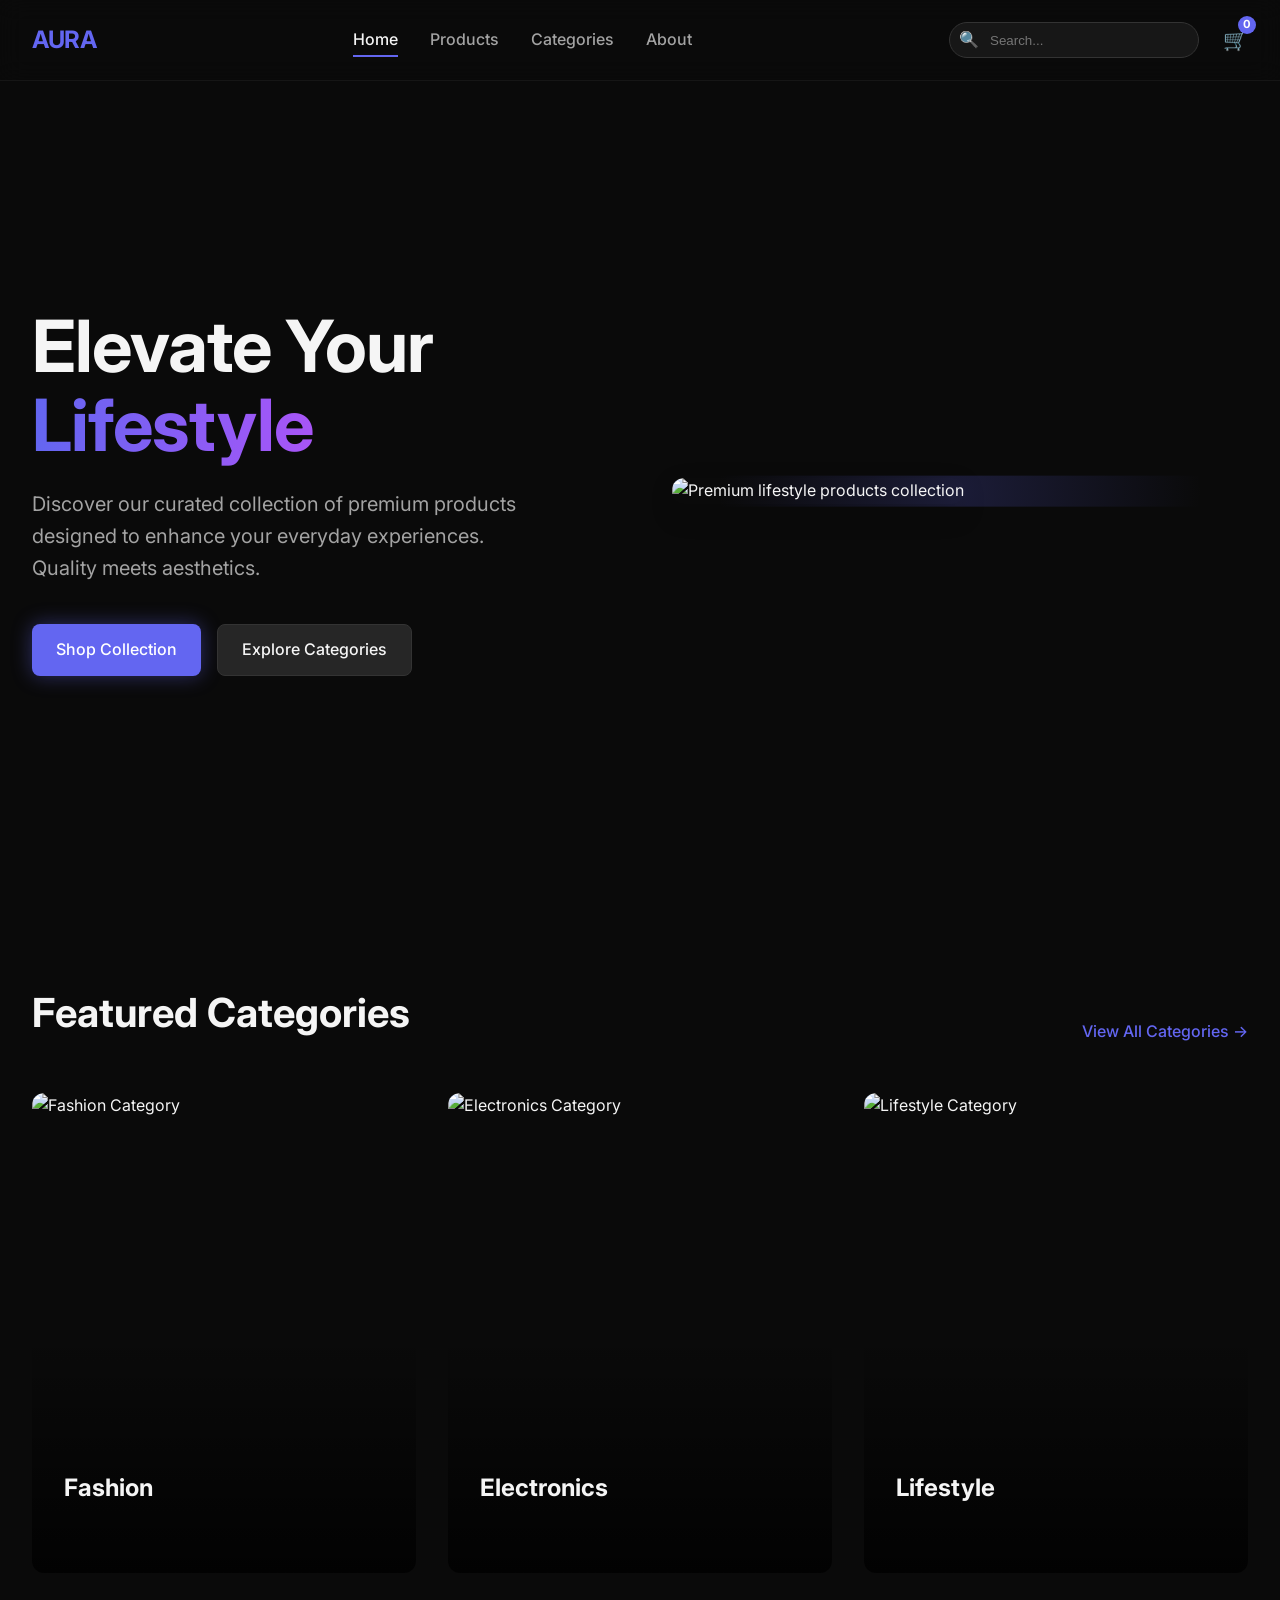
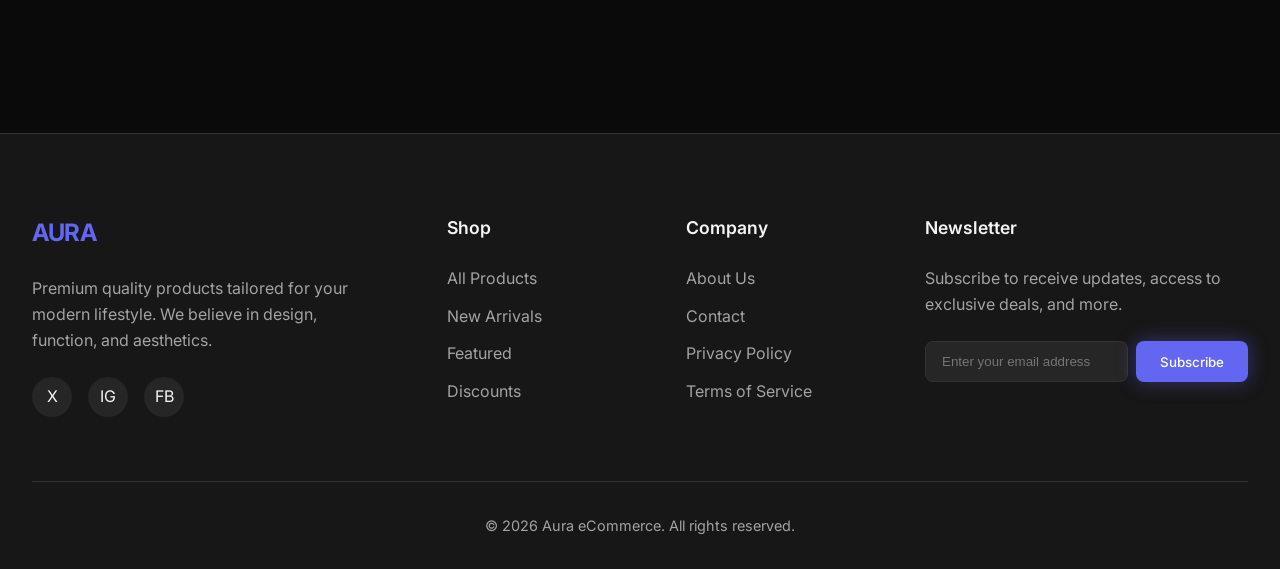
==== index.html @ e26777e1 "Week 1: Basic structure and layouts" ====
<!DOCTYPE html>
<html lang="en">
<head>
  <meta charset="UTF-8">
  <meta name="viewport" content="width=device-width, initial-scale=1.0">
  <title>Aura | Premium eCommerce</title>
  <meta name="description" content="Discover premium products at Aura. High-quality fashion, electronics, and lifestyle goods.">
  <link rel="stylesheet" href="css/index.css">
</head>
<body>

  <!-- Header Section -->
  <header class="header">
    <div class="container">
      <a href="index.html" class="logo">
        <span>AURA</span>
      </a>
      
      <nav class="nav-links">
        <a href="index.html" class="active">Home</a>
        <a href="products.html">Products</a>
        <a href="#">Categories</a>
        <a href="#">About</a>
      </nav>

      <div class="header-actions">
        <div class="search-container">
          <span class="search-icon">🔍</span>
          <input type="text" class="search-input" placeholder="Search...">
        </div>
        <a href="#" class="cart-icon" aria-label="Shopping Cart">
          🛒
          <span class="cart-count">0</span>
        </a>
      </div>
    </div>
  </header>

  <!-- Hero Section -->
  <section class="hero">
    <div class="container">
      <div class="hero-content">
        <h1>Elevate Your <br><span>Lifestyle</span></h1>
        <p>Discover our curated collection of premium products designed to enhance your everyday experiences. Quality meets aesthetics.</p>
        <div class="hero-actions">
          <a href="products.html" class="btn btn-primary">Shop Collection</a>
          <a href="#" class="btn btn-secondary">Explore Categories</a>
        </div>
      </div>
      <div class="hero-image">
        <div class="hero-blob"></div>
        <img src="https://images.unsplash.com/photo-1445205170230-053b83016050?auto=format&fit=crop&q=80&w=1200" alt="Premium lifestyle products collection">
      </div>
    </div>
  </section>

  <!-- Featured Categories -->
  <section class="section">
    <div class="container">
      <div class="section-header">
        <h2 class="section-title">Featured Categories</h2>
        <a href="products.html" class="category-link" style="opacity: 1; transform: none;">View All Categories →</a>
      </div>
      
      <div class="category-grid">
        <div class="category-card">
          <img src="https://images.unsplash.com/photo-1523381210434-271e8be1f52b?auto=format&fit=crop&q=80&w=800" alt="Fashion Category">
          <div class="category-overlay">
            <h3>Fashion</h3>
            <a href="products.html" class="category-link">Shop Fashion →</a>
          </div>
        </div>
        
        <div class="category-card">
          <img src="https://images.unsplash.com/photo-1505740420928-5e560c06d30e?auto=format&fit=crop&q=80&w=800" alt="Electronics Category">
          <div class="category-overlay">
            <h3>Electronics</h3>
            <a href="products.html" class="category-link">Shop Electronics →</a>
          </div>
        </div>

        <div class="category-card">
          <img src="https://images.unsplash.com/photo-1503602642458-232111445657?auto=format&fit=crop&q=80&w=800" alt="Lifestyle Category">
          <div class="category-overlay">
            <h3>Lifestyle</h3>
            <a href="products.html" class="category-link">Shop Lifestyle →</a>
          </div>
        </div>
      </div>
    </div>
  </section>

  <!-- Footer Section -->
  <footer class="footer">
    <div class="container">
      <div class="footer-grid">
        <div class="footer-col">
          <a href="index.html" class="logo" style="margin-bottom: 1.5rem; display: inline-flex;">
            <span>AURA</span>
          </a>
          <p>Premium quality products tailored for your modern lifestyle. We believe in design, function, and aesthetics.</p>
          <div class="social-links">
            <a href="#" aria-label="Twitter">X</a>
            <a href="#" aria-label="Instagram">IG</a>
            <a href="#" aria-label="Facebook">FB</a>
          </div>
        </div>
        
        <div class="footer-col">
          <h4>Shop</h4>
          <ul class="footer-links">
            <li><a href="products.html">All Products</a></li>
            <li><a href="#">New Arrivals</a></li>
            <li><a href="#">Featured</a></li>
            <li><a href="#">Discounts</a></li>
          </ul>
        </div>
        
        <div class="footer-col">
          <h4>Company</h4>
          <ul class="footer-links">
            <li><a href="#">About Us</a></li>
            <li><a href="#">Contact</a></li>
            <li><a href="#">Privacy Policy</a></li>
            <li><a href="#">Terms of Service</a></li>
          </ul>
        </div>
        
        <div class="footer-col">
          <h4>Newsletter</h4>
          <p>Subscribe to receive updates, access to exclusive deals, and more.</p>
          <div class="newsletter-form">
            <input type="email" placeholder="Enter your email address" aria-label="Email Address">
            <button class="btn btn-primary">Subscribe</button>
          </div>
        </div>
      </div>
      
      <div class="footer-bottom">
        <p>&copy; 2026 Aura eCommerce. All rights reserved.</p>
      </div>
    </div>
  </footer>

  <script src="js/main.js"></script>
</body>
</html>
---- css/index.css ----
@import url('https://fonts.googleapis.com/css2?family=Inter:wght@300;400;500;600;700&display=swap');

:root {
  /* Premium Dark Theme Variables */
  --bg-primary: #0a0a0a;
  --bg-secondary: #171717;
  --bg-tertiary: #262626;
  --text-primary: #f5f5f5;
  --text-secondary: #a3a3a3;
  --accent: #6366f1; /* Indigo */
  --accent-hover: #4f46e5;
  --border: #333333;
  --radius: 12px;
  --radius-sm: 8px;
  --radius-lg: 24px;
  --transition: all 0.3s cubic-bezier(0.4, 0, 0.2, 1);
  --shadow: 0 10px 30px -10px rgba(0,0,0,0.5);
  --glow: 0 0 20px rgba(99, 102, 241, 0.4);
}

* {
  margin: 0;
  padding: 0;
  box-sizing: border-box;
}

body {
  font-family: 'Inter', sans-serif;
  background-color: var(--bg-primary);
  color: var(--text-primary);
  line-height: 1.6;
  overflow-x: hidden;
}

a {
  color: inherit;
  text-decoration: none;
  transition: var(--transition);
}

button {
  cursor: pointer;
  font-family: inherit;
  border: none;
  outline: none;
}

/* Utilities */
.container {
  max-width: 1280px;
  margin: 0 auto;
  padding: 0 2rem;
}

.btn {
  display: inline-flex;
  align-items: center;
  justify-content: center;
  padding: 0.75rem 1.5rem;
  border-radius: var(--radius-sm);
  font-weight: 500;
  transition: var(--transition);
}

.btn-primary {
  background: var(--accent);
  color: white;
  box-shadow: var(--glow);
}

.btn-primary:hover {
  background: var(--accent-hover);
  transform: translateY(-2px);
  box-shadow: 0 0 30px rgba(99, 102, 241, 0.6);
}

.btn-secondary {
  background: var(--bg-tertiary);
  color: var(--text-primary);
  border: 1px solid var(--border);
}

.btn-secondary:hover {
  background: var(--border);
  transform: translateY(-2px);
}

/* Header */
.header {
  position: sticky;
  top: 0;
  z-index: 100;
  background: rgba(10, 10, 10, 0.8);
  backdrop-filter: blur(12px);
  -webkit-backdrop-filter: blur(12px);
  border-bottom: 1px solid rgba(255, 255, 255, 0.05);
}

.header .container {
  display: flex;
  align-items: center;
  justify-content: space-between;
  height: 80px;
}

.logo {
  font-size: 1.5rem;
  font-weight: 700;
  letter-spacing: -0.5px;
  display: flex;
  align-items: center;
  gap: 0.5rem;
}

.logo span {
  color: var(--accent);
}

.nav-links {
  display: flex;
  gap: 2rem;
}

.nav-links a {
  font-weight: 500;
  color: var(--text-secondary);
  position: relative;
}

.nav-links a::after {
  content: '';
  position: absolute;
  bottom: -4px;
  left: 0;
  width: 0%;
  height: 2px;
  background: var(--accent);
  transition: var(--transition);
}

.nav-links a:hover {
  color: var(--text-primary);
}

.nav-links a:hover::after,
.nav-links a.active::after {
  width: 100%;
}

.nav-links a.active {
  color: var(--text-primary);
}

.header-actions {
  display: flex;
  align-items: center;
  gap: 1.5rem;
}

.search-container {
  position: relative;
}

.search-input {
  background: var(--bg-secondary);
  border: 1px solid var(--border);
  padding: 0.6rem 1rem 0.6rem 2.5rem;
  border-radius: var(--radius-lg);
  color: var(--text-primary);
  width: 250px;
  transition: var(--transition);
}

.search-input:focus {
  width: 300px;
  border-color: var(--accent);
  box-shadow: 0 0 0 2px rgba(99, 102, 241, 0.2);
}

.search-icon {
  position: absolute;
  left: 10px;
  top: 50%;
  transform: translateY(-50%);
  color: var(--text-secondary);
}

.cart-icon {
  position: relative;
  font-size: 1.25rem;
  color: var(--text-primary);
}

.cart-count {
  position: absolute;
  top: -8px;
  right: -8px;
  background: var(--accent);
  color: white;
  font-size: 0.7rem;
  width: 18px;
  height: 18px;
  display: flex;
  align-items: center;
  justify-content: center;
  border-radius: 50%;
  font-weight: bold;
}

/* Hero Section */
.hero {
  padding: 6rem 0;
  display: flex;
  align-items: center;
  min-height: calc(100vh - 80px);
}

.hero .container {
  display: grid;
  grid-template-columns: 1fr 1fr;
  gap: 4rem;
  align-items: center;
}

.hero-content h1 {
  font-size: 4.5rem;
  font-weight: 700;
  line-height: 1.1;
  margin-bottom: 1.5rem;
  letter-spacing: -1px;
}

.hero-content h1 span {
  background: linear-gradient(to right, #6366f1, #a855f7);
  -webkit-background-clip: text;
  -webkit-text-fill-color: transparent;
}

.hero-content p {
  font-size: 1.25rem;
  color: var(--text-secondary);
  margin-bottom: 2.5rem;
  max-width: 90%;
}

.hero-actions {
  display: flex;
  gap: 1rem;
}

.hero-image {
  position: relative;
}

.hero-image img {
  width: 100%;
  border-radius: var(--radius);
  box-shadow: var(--shadow);
  z-index: 10;
  position: relative;
}

.hero-blob {
  position: absolute;
  top: 50%;
  left: 50%;
  transform: translate(-50%, -50%);
  width: 120%;
  height: 120%;
  background: radial-gradient(circle, rgba(99,102,241,0.2) 0%, rgba(10,10,10,0) 70%);
  z-index: 0;
}

/* Featured Categories */
.section {
  padding: 5rem 0;
}

.section-header {
  display: flex;
  justify-content: space-between;
  align-items: flex-end;
  margin-bottom: 3rem;
}

.section-title {
  font-size: 2.5rem;
  font-weight: 700;
}

.category-grid {
  display: grid;
  grid-template-columns: repeat(3, 1fr);
  gap: 2rem;
}

.category-card {
  position: relative;
  border-radius: var(--radius);
  overflow: hidden;
  aspect-ratio: 4/5;
  cursor: pointer;
}

.category-card img {
  width: 100%;
  height: 100%;
  object-fit: cover;
  transition: transform 0.5s ease;
}

.category-card:hover img {
  transform: scale(1.05);
}

.category-overlay {
  position: absolute;
  inset: 0;
  background: linear-gradient(to top, rgba(0,0,0,0.8) 0%, transparent 50%);
  display: flex;
  flex-direction: column;
  justify-content: flex-end;
  padding: 2rem;
}

.category-overlay h3 {
  font-size: 1.5rem;
  margin-bottom: 0.5rem;
}

.category-link {
  color: var(--accent);
  font-weight: 500;
  display: flex;
  align-items: center;
  gap: 0.5rem;
  opacity: 0;
  transform: translateY(10px);
  transition: var(--transition);
}

.category-card:hover .category-link {
  opacity: 1;
  transform: translateY(0);
}

/* Footer */
.footer {
  background: var(--bg-secondary);
  padding: 5rem 0 2rem;
  border-top: 1px solid var(--border);
  margin-top: 5rem;
}

.footer-grid {
  display: grid;
  grid-template-columns: 2fr 1fr 1fr 1.5fr;
  gap: 4rem;
  margin-bottom: 4rem;
}

.footer-col h4 {
  font-size: 1.1rem;
  font-weight: 600;
  margin-bottom: 1.5rem;
  color: var(--text-primary);
}

.footer-col p {
  color: var(--text-secondary);
  margin-bottom: 1.5rem;
}

.footer-links {
  list-style: none;
}

.footer-links li {
  margin-bottom: 0.75rem;
}

.footer-links a {
  color: var(--text-secondary);
}

.footer-links a:hover {
  color: var(--accent);
}

.social-links {
  display: flex;
  gap: 1rem;
}

.social-links a {
  display: flex;
  align-items: center;
  justify-content: center;
  width: 40px;
  height: 40px;
  background: var(--bg-tertiary);
  border-radius: 50%;
  transition: var(--transition);
}

.social-links a:hover {
  background: var(--accent);
  color: white;
  transform: translateY(-3px);
}

.newsletter-form {
  display: flex;
  gap: 0.5rem;
}

.newsletter-form input {
  flex: 1;
  background: var(--bg-tertiary);
  border: 1px solid var(--border);
  padding: 0.75rem 1rem;
  border-radius: var(--radius-sm);
  color: white;
}

.newsletter-form input:focus {
  border-color: var(--accent);
}

.footer-bottom {
  text-align: center;
  padding-top: 2rem;
  border-top: 1px solid var(--border);
  color: var(--text-secondary);
  font-size: 0.9rem;
}

/* Product Listing Specific Styles */
.page-header {
  padding: 4rem 0;
  text-align: center;
  background: var(--bg-secondary);
  border-bottom: 1px solid var(--border);
}

.page-header h1 {
  font-size: 3rem;
  margin-bottom: 1rem;
}

.filters-bar {
  display: flex;
  justify-content: space-between;
  align-items: center;
  padding: 1.5rem 0;
  border-bottom: 1px solid var(--border);
  margin-bottom: 2rem;
}

.filter-select {
  background: var(--bg-tertiary);
  border: 1px solid var(--border);
  color: var(--text-primary);
  padding: 0.5rem 1rem;
  border-radius: var(--radius-sm);
  outline: none;
}

.products-grid {
  display: grid;
  grid-template-columns: repeat(4, 1fr);
  gap: 2rem;
}

.product-card {
  background: var(--bg-secondary);
  border-radius: var(--radius);
  border: 1px solid var(--border);
  overflow: hidden;
  transition: var(--transition);
}

.product-card:hover {
  transform: translateY(-5px);
  border-color: var(--bg-tertiary);
  box-shadow: 0 10px 40px rgba(0,0,0,0.5);
}

.product-image {
  aspect-ratio: 1;
  position: relative;
  overflow: hidden;
  background: var(--bg-tertiary);
}

.product-image img {
  width: 100%;
  height: 100%;
  object-fit: cover;
  transition: transform 0.5s ease;
}

.product-card:hover .product-image img {
  transform: scale(1.05);
}

.product-badge {
  position: absolute;
  top: 1rem;
  left: 1rem;
  background: var(--accent);
  color: white;
  padding: 0.25rem 0.75rem;
  border-radius: var(--radius-sm);
  font-size: 0.8rem;
  font-weight: 600;
  z-index: 2;
}

.product-info {
  padding: 1.5rem;
}

.product-category {
  font-size: 0.8rem;
  color: var(--text-secondary);
  text-transform: uppercase;
  letter-spacing: 1px;
  margin-bottom: 0.5rem;
}

.product-title {
  font-size: 1.1rem;
  font-weight: 600;
  margin-bottom: 0.5rem;
}

.product-price {
  font-weight: 700;
  color: var(--accent);
  font-size: 1.25rem;
  margin-bottom: 1.25rem;
}

.product-card .btn-primary {
  width: 100%;
}

.pagination {
  display: flex;
  justify-content: center;
  gap: 0.5rem;
  margin-top: 4rem;
}

.page-link {
  width: 40px;
  height: 40px;
  display: flex;
  align-items: center;
  justify-content: center;
  border-radius: var(--radius-sm);
  background: var(--bg-secondary);
  border: 1px solid var(--border);
  font-weight: 500;
}

.page-link:hover, .page-link.active {
  background: var(--accent);
  border-color: var(--accent);
  color: white;
}

/* Product Details Specific Styles */
.product-details {
  padding: 4rem 0;
}

.product-details-grid {
  display: grid;
  grid-template-columns: 1fr 1fr;
  gap: 4rem;
}

.product-gallery {
  display: flex;
  flex-direction: column;
  gap: 1rem;
}

.main-image {
  border-radius: var(--radius);
  overflow: hidden;
  aspect-ratio: 1;
  background: var(--bg-secondary);
  border: 1px solid var(--border);
}

.main-image img {
  width: 100%;
  height: 100%;
  object-fit: cover;
}

.thumbnail-list {
  display: grid;
  grid-template-columns: repeat(4, 1fr);
  gap: 1rem;
}

.thumbnail {
  border-radius: var(--radius-sm);
  overflow: hidden;
  aspect-ratio: 1;
  cursor: pointer;
  border: 2px solid transparent;
  transition: var(--transition);
}

.thumbnail.active, .thumbnail:hover {
  border-color: var(--accent);
}

.thumbnail img {
  width: 100%;
  height: 100%;
  object-fit: cover;
}

.product-meta h1 {
  font-size: 3rem;
  margin-bottom: 1rem;
  line-height: 1.2;
}

.rating {
  display: flex;
  align-items: center;
  gap: 0.5rem;
  margin-bottom: 1.5rem;
  color: #fbbf24;
}

.rating span {
  color: var(--text-secondary);
  font-size: 0.9rem;
}

.price-block {
  font-size: 2rem;
  font-weight: 700;
  color: var(--accent);
  margin-bottom: 2rem;
}

.description {
  color: var(--text-secondary);
  margin-bottom: 2rem;
  font-size: 1.1rem;
}

.variant-selector {
  margin-bottom: 2rem;
}

.variant-title {
  font-weight: 600;
  margin-bottom: 1rem;
  display: block;
}

.size-options {
  display: flex;
  gap: 1rem;
}

.size-btn {
  width: 50px;
  height: 50px;
  display: flex;
  align-items: center;
  justify-content: center;
  border-radius: var(--radius-sm);
  background: var(--bg-secondary);
  border: 1px solid var(--border);
  font-weight: 500;
  color: var(--text-primary);
  transition: var(--transition);
}

.size-btn:hover, .size-btn.selected {
  background: var(--accent);
  border-color: var(--accent);
  color: white;
}

.action-block {
  display: flex;
  gap: 1rem;
  margin-bottom: 3rem;
}

.quantity-selector {
  display: flex;
  align-items: center;
  background: var(--bg-secondary);
  border: 1px solid var(--border);
  border-radius: var(--radius-sm);
  overflow: hidden;
}

.qty-btn {
  width: 40px;
  height: 50px;
  background: transparent;
  color: var(--text-primary);
  font-size: 1.2rem;
}

.qty-btn:hover {
  background: var(--bg-tertiary);
}

.qty-input {
  width: 50px;
  height: 50px;
  background: transparent;
  border: none;
  color: var(--text-primary);
  text-align: center;
  font-weight: 600;
  font-size: 1.1rem;
}

.add-to-cart-btn {
  flex: 1;
  height: 50px;
  font-size: 1.1rem;
}

.product-accordion {
  border-top: 1px solid var(--border);
}

.accordion-item {
  border-bottom: 1px solid var(--border);
}

.accordion-header {
  width: 100%;
  text-align: left;
  padding: 1.5rem 0;
  background: transparent;
  color: var(--text-primary);
  font-size: 1.1rem;
  font-weight: 600;
  display: flex;
  justify-content: space-between;
  align-items: center;
}

.accordion-content {
  padding-bottom: 1.5rem;
  color: var(--text-secondary);
  display: none;
}

.accordion-item.active .accordion-content {
  display: block;
}

/* Toast */
.toast-container {
  position: fixed;
  bottom: 2rem;
  right: 2rem;
  z-index: 1000;
}

.toast {
  background: var(--bg-tertiary);
  border: 1px solid var(--border);
  color: var(--text-primary);
  padding: 1rem 1.5rem;
  border-radius: var(--radius-sm);
  display: flex;
  align-items: center;
  gap: 1rem;
  box-shadow: var(--shadow);
  transform: translateX(120%);
  transition: transform 0.3s cubic-bezier(0.68, -0.55, 0.265, 1.55);
}

.toast.show {
  transform: translateX(0);
}

.toast-icon {
  color: #10b981;
  font-size: 1.25rem;
}
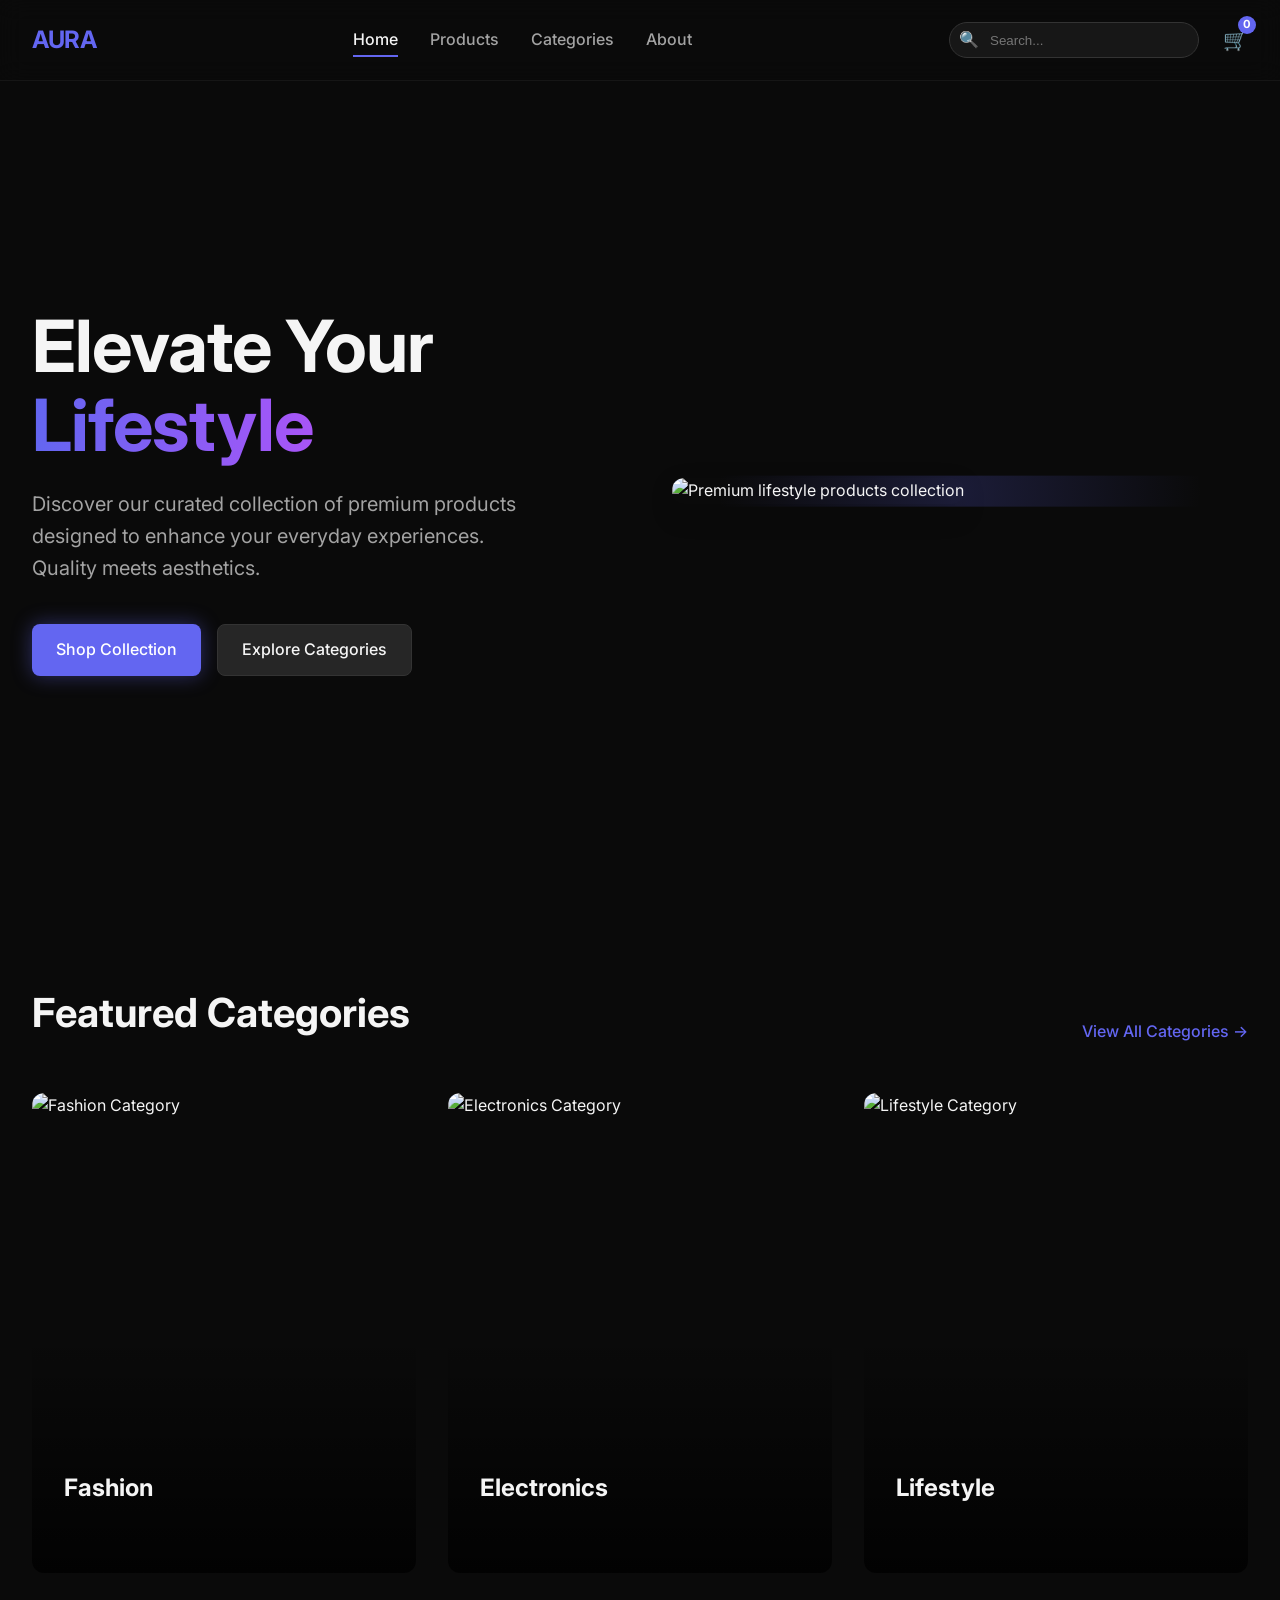
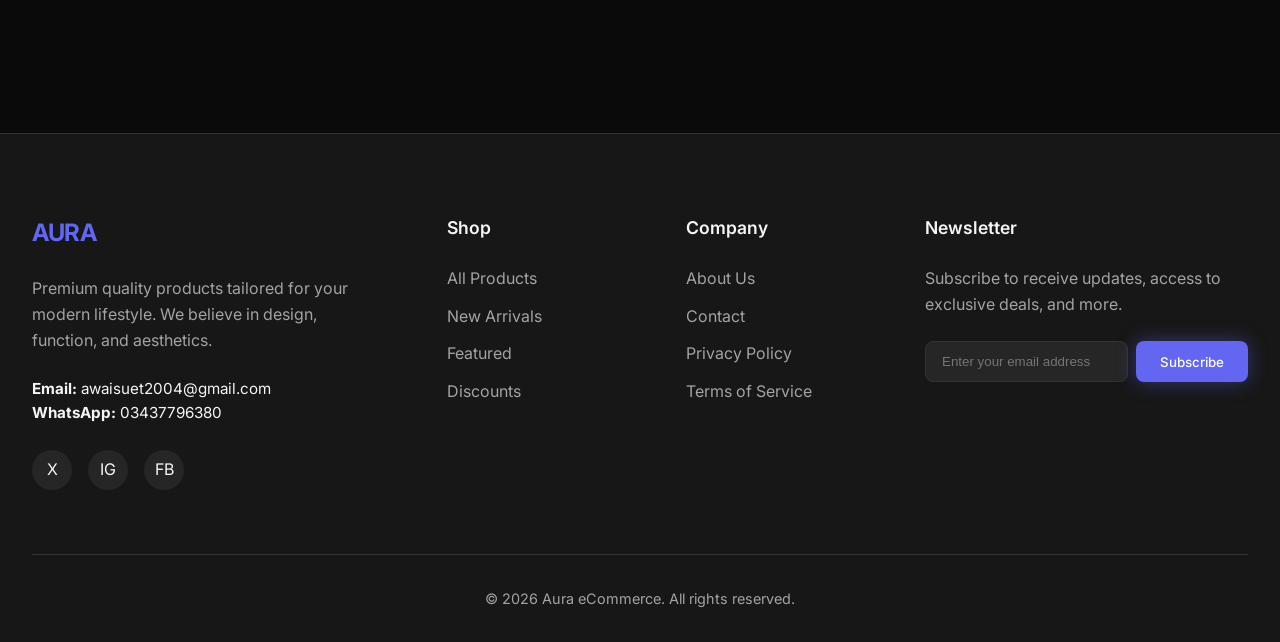
==== commit 0efdb3a3: "Add contact information to footer" ====
--- a/index.html
+++ b/index.html
@@ -99,6 +99,10 @@
             <span>AURA</span>
           </a>
           <p>Premium quality products tailored for your modern lifestyle. We believe in design, function, and aesthetics.</p>
+          <div style="margin-top: 1rem; margin-bottom: 1.5rem; color: var(--text-primary); font-size: 0.95rem;">
+            <strong>Email:</strong> awaisuet2004@gmail.com<br>
+            <strong>WhatsApp:</strong> 03437796380
+          </div>
           <div class="social-links">
             <a href="#" aria-label="Twitter">X</a>
             <a href="#" aria-label="Instagram">IG</a>
